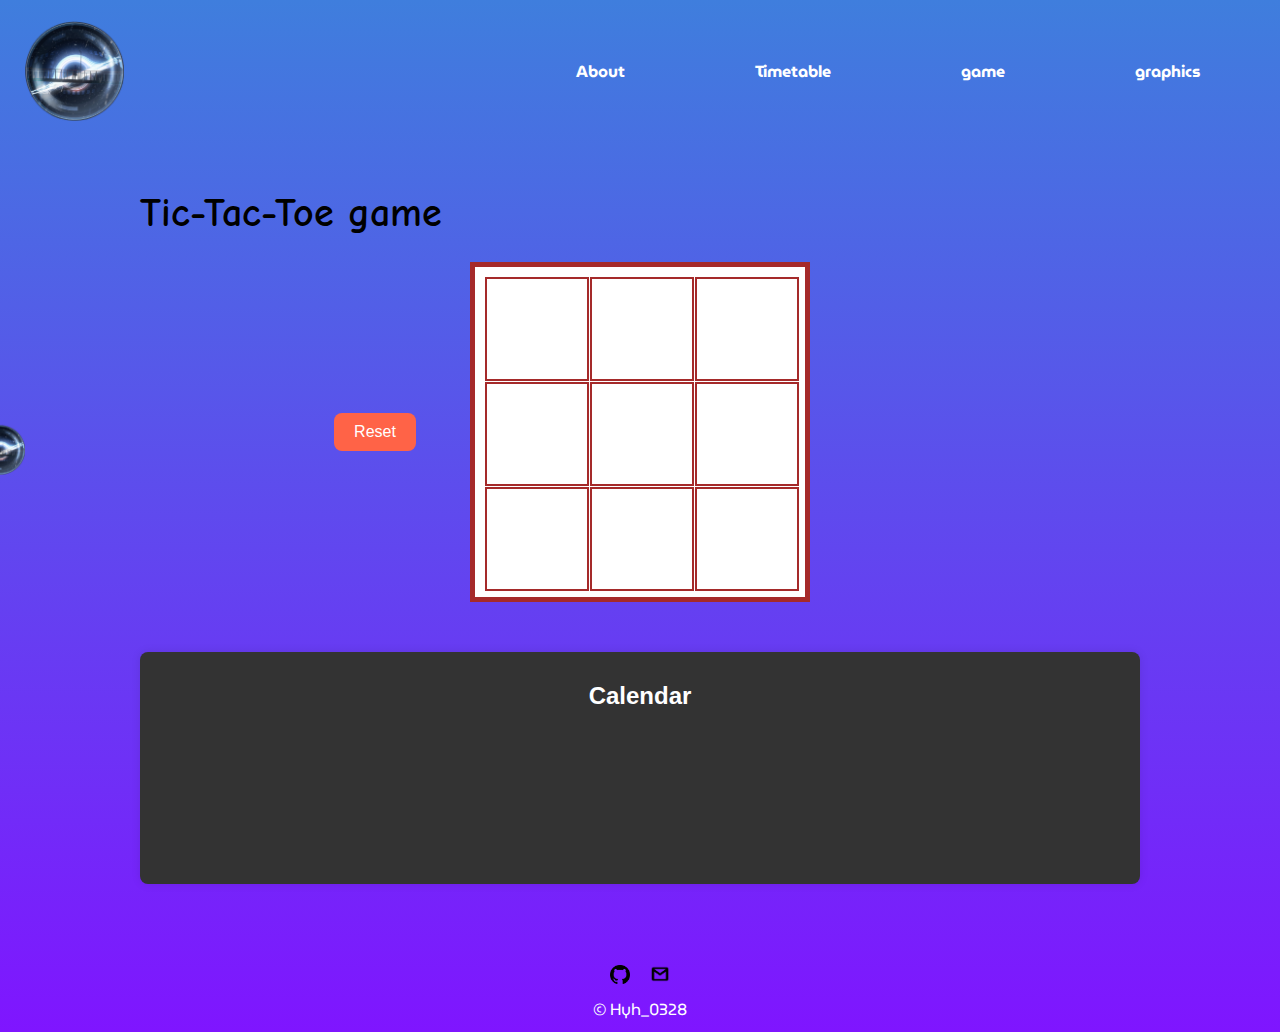
==== game.html @ 9bb5d159 "update v1" ====
<!DOCTYPE html>
<html lang="zh-TW">
  <head>
    <meta charset="UTF-8" />
    <meta name="viewport" content="width=device-width, initial-scale=1.0" />
    <link rel="stylesheet" type="text/css" href="style.css" />
    <link rel="icon" href="picture/icon.png" type="image/png" />
    <!-- font -->
    <link rel="preconnect" href="https://fonts.googleapis.com" />
    <link rel="preconnect" href="https://fonts.gstatic.com" crossorigin />
    <link
      href="https://fonts.googleapis.com/css2?family=Audiowide&family=Comic+Neue:ital,wght@0,300;0,400;0,700;1,300;1,400;1,700&family=MuseoModerno:ital,wght@0,100..900;1,100..900&display=swap"
      rel="stylesheet"
    />
    <title>Hー Game</title>
  </head>
  <body>
    <!-- top menu -->
    <header>
      <h1>
        <a href="index.html"><img src="picture/icon.png" alt="icon" /></a>
      </h1>
      <nav class="font_MuseoModerno">
        <ul>
          <li><a href="resume.html">About</a></li>
          <li><a href="timetable.html">Timetable</a></li>
          <li><a href="game.html">game</a></li>
          <li><a href="graphics.html">graphics</a></li>
        </ul>
      </nav>
    </header>
    <main class="Tic-Tac-Toe-game comic-neue-bold">
      <h1>Tic-Tac-Toe game</h1>
      <div class="container">
        <div class="game-info"><button id="reset">Reset</button></div>
        <div class="game-board">
          <div class="cell" id="cell-0"></div>
          <div class="cell" id="cell-1"></div>
          <div class="cell" id="cell-2"></div>
          <div class="cell" id="cell-3"></div>
          <div class="cell" id="cell-4"></div>
          <div class="cell" id="cell-5"></div>
          <div class="cell" id="cell-6"></div>
          <div class="cell" id="cell-7"></div>
          <div class="cell" id="cell-8"></div>
        </div>
        <div class="game-info"><p id="winner"></p></div>
      </div>
      <script>
        const cells = document.querySelectorAll(".cell");
        const resetButton = document.getElementById("reset");
        const winnerDisplay = document.getElementById("winner");
        let currentPlayer = "X";
        let gameActive = true;
        const winningConditions = [
          [0, 1, 2],
          [3, 4, 5],
          [6, 7, 8],
          [0, 3, 6],
          [1, 4, 7],
          [2, 5, 8],
          [0, 4, 8],
          [2, 4, 6],
        ];
        function checkWinner() {
          for (let condition of winningConditions) {
            const [a, b, c] = condition;
            if (
              cells[a].textContent &&
              cells[a].textContent === cells[b].textContent &&
              cells[a].textContent === cells[c].textContent
            ) {
              winnerDisplay.textContent = `${cells[a].textContent} wins!`;
              winnerDisplay.classList.add("winner");
              gameActive = false;
              return true;
            }
          }
          if ([...cells].every((cell) => cell.textContent !== "")) {
            winnerDisplay.textContent = "Draw!";
            winnerDisplay.classList.add("winner");
            gameActive = false;
            return true;
          }
          return false;
        }
        cells.forEach((cell) => {
          cell.addEventListener("click", () => {
            if (cell.textContent === "" && gameActive) {
              cell.textContent = currentPlayer;
              cell.classList.add(currentPlayer === "X" ? "x" : "o");
              if (checkWinner()) {
                return;
              }
              currentPlayer = currentPlayer === "X" ? "O" : "X";
            }
          });
        });
        resetButton.addEventListener("click", () => {
          cells.forEach((cell) => {
            cell.textContent = "";
            cell.classList.remove("x", "o");
          });
          currentPlayer = "X";
          gameActive = true;
          winnerDisplay.textContent = "";
          winnerDisplay.classList.remove("winner");
        });
      </script>
    </main>
    <main>
      <!-- Calendar -->
      <section class="calendar">
        <h2>Calendar</h2>
        <div>
          <!-- Embed Google Calendar -->
          <iframe
            src="https://calendar.google.com/calendar/embed?src=your_calendar_id&ctz=Asia%2FTaipei"
            style="border: 0"
            width="300"
            height="250"
            frameborder="0"
            scrolling="no"
            title="Google Calendar"
          ></iframe>
        </div>
      </section>
    </main>
    <!-- side menu -->
    <aside class="side-nav">
      <a href="index.html">
        <img src="picture/icon.png" alt="menu-icon" class="menu-icon" />
      </a>
      <ul class="nav-links font_MuseoModerno">
        <li><a href="resume.html">About</a></li>
        <li><a href="timetable.html">Timetable</a></li>
        <li><a href="game.html">game</a></li>
        <li><a href="graphics.html">graphics</a></li>
      </ul>
    </aside>
    <footer class="font_MuseoModerno">
      <div class="footer-icons">
        <a href="https://github.com/Rex60309">
          <img
            src="picture/github_icon.png"
            alt="GitHub icon"
            class="footer-img"
          />
        </a>
        <a href="mailto:rex50309@gmail.com">
          <img
            src="picture/gmail_icon.png"
            alt="GitHub icon"
            class="footer-img"
          />
        </a>
      </div>
      <div class="footer-copy">&copy; Hyh_0328</div>
    </footer>
  </body>
</html>
---- style.css ----
.font_MuseoModerno {
  font-family: "MuseoModerno", sans-serif;
}

.comic-neue-bold {
  font-family: "Comic Neue", cursive;
  font-weight: 700;
}

.comic-neue-regular-italic {
  font-family: "Comic Neue", cursive;
  font-weight: 400;
  font-style: italic;
}

.picture {
  height: 100px;
  width: 100px;
}

body {
  font-family: Arial, Helvetica, sans-serif;
  margin: 0;
  padding: 0;
  background: linear-gradient(0deg, #7f15ff, #3f7edd);
}

header {
  color: #fff;
  padding: 0;
  display: flex;
  justify-content: space-between;
  align-items: center;
}

header h1 img {
  margin: 0;
  height: 100px;
  width: auto;
  padding-left: 25px;
}

header h1 a {
  text-decoration: none;
  color: inherit;
}

nav ul {
  list-style: none;
  padding: 0;
  margin: 0;
  display: flex;
}

nav ul li {
  margin: 0 40px;
  padding-right: 30px;
}

nav ul li a {
  text-decoration: none;
  color: #fff;
  font-weight: bold;
  font-size: 1rem;
  transition: color 0.3s, background-color 0.3s;
  padding: 10px;
  border-radius: 5px;
}

nav ul li a:hover {
  background-color: #4700ab;
  color: #a1dff2e2;
}

main {
  max-width: 1000px;
  margin: 0 auto;
  padding: 20px;
  border-radius: 8px;
}

.index {
  box-shadow: 0 0 10px rgba(0, 0, 0, 0.1);
  background-color: #dce1e4;
}

.homePage {
  background-color: #cecece;
  color: #000000;
  border: 1px solid #ccc;
  padding: 10px;
  border-radius: 5px;
}

.resume {
  background-color: #dce1e4;
  color: #333;
}

.xml {
  background-color: #dce1e4;
  margin-top: 10px;
}

.aboutMe {
  background-color: #cecece;
  color: #222;
  border: 1px solid #ccc;
  padding: 10px;
  border-radius: 5px;
}

section {
  margin-bottom: 20px;
}

section h2 {
  color: #333;
  font-size: 1.5rem;
  margin-bottom: 10px;
}

section p {
  line-height: 1.6;
  color: #181818;
}

pre {
  background-color: #cecece;
  color: #222;
  border: 1px solid #ccc;
  padding: 10px;
  border-radius: 5px;
  overflow-x: auto;
  white-space: pre-wrap;
  word-wrap: break-word;
  font-family: "Courier New", Courier, monospace;
}

footer {
  text-align: center;
  padding: 10px 0;
  background: transparent;
  color: #fff;
  width: 100%;
}

/* graphics.html */
.svg-main,
.canvas-main {
  max-width: 800px;
  margin: 0 auto;
  padding: 10px;
  background-color: #f5f5f5;
  border-radius: 8px;
  box-shadow: 0 0 10px rgba(0, 0, 0, 0.1);
  margin-bottom: 20px;
}

h2 {
  color: #333;
  font-size: 2rem;
  text-align: center;
  margin-bottom: 20px;
}

.graphic-section {
  display: flex;
  justify-content: space-around;
  align-items: center;
  flex-wrap: wrap;
  margin-bottom: 10px;
}

.graphic {
  margin: 20px;
}

.footer-icons {
  margin-top: 20px;
}
/* graphics.html */

/* footer */
.footer-icons {
  display: flex;
  justify-content: center;
  align-items: center;
  margin-bottom: 2.5px;
}

.footer-icons a {
  display: inline-block;
  margin: 0 10px;
}

.footer-img {
  width: 20px;
  height: auto;
}

.footer-copy {
  text-align: center;
}
/* footer */

/* schedule */
.schedule {
  margin-top: 20px;
  padding: 10px;
  background-color: #ffffff;
  border-radius: 8px;
  box-shadow: 0 0 10px rgba(0, 0, 0, 0.1);
}
.schedule h2 {
  font-size: 1.5rem;
  color: #333;
  text-align: center;
  margin-bottom: 10px;
}
.schedule table {
  width: 100%;
  border-collapse: collapse;
}
.schedule th,
.schedule td {
  border: 1px solid #ddd;
  padding: 8px;
  padding-top: 15px;
  text-align: center;
}
.schedule th {
  background-color: #f2f2f2;
}
/* schedule */

img,
video,
audio {
  max-width: 100%;
  display: block;
  margin: 10px 0;
}

/* side menu */
.side-nav {
  position: fixed;
  left: -25px;
  top: 50%;
  transform: translateY(-50%);
  transition: left 0.3s;
  z-index: 1000;
  display: flex;
  align-items: center;
  background-color: transparent;
}

.menu-icon {
  cursor: pointer;
  width: 50px;
  height: auto;
}

.side-nav:hover {
  left: 0;
}

.side-nav:hover .nav-links {
  display: block;
}

.side-nav .nav-links {
  list-style: none;
  padding: 0;
  margin: 0;
  display: none;
  position: absolute;
  left: 60px;
  top: 50%;
  transform: translateY(-50%);
  background: linear-gradient(135deg, #5600a2, #1902c3);
  border-radius: 10px;
  padding: 20px;
  color: white;
  box-shadow: 0 0 10px rgba(0, 0, 0, 0.1);
}

.side-nav .nav-links::before {
  content: "";
  position: absolute;
  left: -10px;
  top: 50%;
  transform: translateY(-50%);
  border-width: 10px;
  border-style: solid;
  border-color: transparent transparent transparent #007bff;
}

.side-nav .nav-links li {
  margin: 10px 0;
}

.side-nav .nav-links li a {
  color: white;
  text-decoration: none;
  font-weight: bold;
  display: block;
  padding: 10px;
  background-color: transparent;
  text-shadow: 1px 1px 2px rgba(0, 0, 0, 0.5);
  transition: box-shadow 0.1s;
  border-radius: 10px;
}

.side-nav .nav-links li a:hover {
  background-color: transparent;
  color: #daabf9;
  box-shadow: 0 0 10px rgba(0, 0, 0, 0.2);
}
/* side menu */

/* calendar */
.calendar {
  margin-top: 10px;
  padding: 10px;
  background-color: #333;
  border-radius: 8px;
  box-shadow: 0 0 10px rgba(0, 0, 0, 0.1);
}

.calendar h2 {
  font-size: 1.5rem;
  color: #ffffff;
  margin-bottom: 10px;
}

.calendar iframe {
  width: 100%;
  height: 100%;
  border: none;
  background-color: #333;
}
/* calendar */

/* Tic-Tac-Toe game */
.Tic-Tac-Toe-game h1 {
  font-size: 2.5rem;
}

.container {
  display: flex;
  justify-content: center;
  align-items: center;
  gap: 20px;
}

.game-info {
  display: flex;
  flex-direction: column;
  justify-content: center;
  align-items: center;
  width: 150px;
}

#reset {
  background-color: #ff6347;
  border: none;
  color: white;
  padding: 10px 20px;
  text-align: center;
  text-decoration: none;
  display: inline-block;
  font-size: 16px;
  cursor: pointer;
  border-radius: 8px;
  transition: background-color 0.3s ease, transform 0.3s ease;
}

#reset:hover {
  background-color: #e5533d;
  transform: scale(1.1);
}

#winner {
  font-size: 2.5rem;
  font-weight: bold;
  color: #ec9696;
  text-align: center;
  margin-left: 20px;
}

.game-board {
  display: grid;
  grid-template-columns: repeat(3, 100px);
  grid-template-rows: repeat(3, 100px);
  gap: 5px;
  background-color: white;
  border: 5px solid brown;
  padding: 10px;
  position: relative;
}

.cell {
  width: 100px;
  height: 100px;
  display: flex;
  justify-content: center;
  align-items: center;
  font-size: 2rem;
  cursor: pointer;
  border: 2px solid brown;
}

.cell.x {
  color: black;
}

.cell.o {
  color: red;
}

.winner {
  font-weight: bold;
}

/* Tic-Tac-Toe game */

/* Media Queries */
@media screen and (max-width: 768px) {
  nav ul {
    flex-direction: column;
    align-items: flex-start;
  }

  nav ul li {
    margin: 10px 0;
  }

  header {
    flex-direction: column;
    align-items: flex-start;
  }

  header h1 img {
    padding-left: 100px;
  }

  .side-nav {
    left: 0;
  }

  .side-nav .nav-links {
    position: static;
    padding: 10px;
    box-shadow: none;
  }

  .side-nav .nav-links::before {
    display: none;
  }

  .calendar {
    height: 100px;
    width: 100px;
    right: 5px;
  }

  .index {
    width: flex-start;
    margin: 10px;
  }

  .container {
    flex-direction: column;
    gap: 10px;
  }

  .game-board {
    grid-template-columns: repeat(3, 1fr);
    grid-template-rows: repeat(3, 1fr);
    width: 90%;
    height: auto;
    margin: 0;
    padding: 5px;
    border: 3px solid brown;
  }

  .cell {
    font-size: 1.5rem;
    padding: 10px;
  }

  .game-info {
    width: auto;
    flex-direction: row;
    justify-content: space-between;
    padding: 0 20px;
  }

  #reset {
    padding: 5px 10px;
    font-size: 14px;
  }

  #winner {
    font-size: 1.2rem;
  }
}
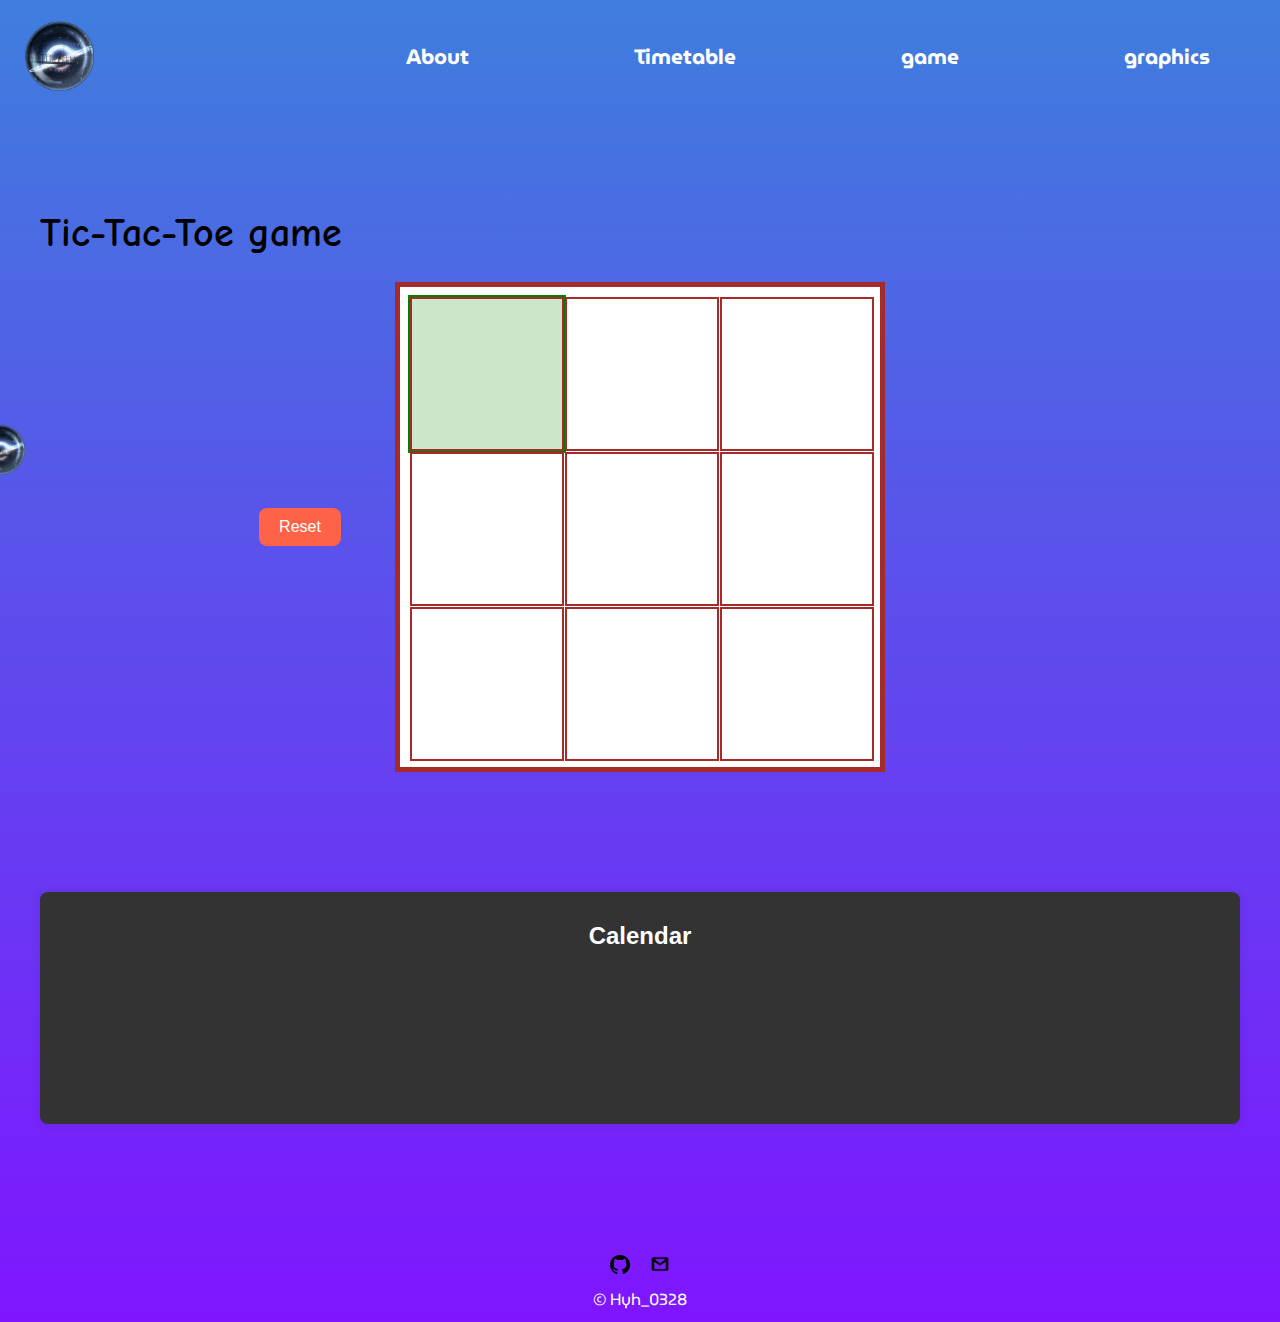
==== commit f1d65800: "hw.ver" ====
--- a/game.html
+++ b/game.html
@@ -18,33 +18,58 @@
     <!-- top menu -->
     <header>
       <h1>
-        <a href="index.html"><img src="picture/icon.png" alt="icon" /></a>
+        <a href="home.html" title="Home Page" aria-label="Back to Home"
+          ><img src="picture/icon.png" alt="Icon" aria-hidden="true"
+        /></a>
       </h1>
-      <nav class="font_MuseoModerno">
+      <nav class="font_MuseoModerno" aria-label="Main Navigation">
         <ul>
-          <li><a href="resume.html">About</a></li>
-          <li><a href="timetable.html">Timetable</a></li>
-          <li><a href="game.html">game</a></li>
-          <li><a href="graphics.html">graphics</a></li>
+          <li>
+            <a href="resume.html" title="About Me" aria-label="Go to About Page"
+              >About</a
+            >
+          </li>
+          <li>
+            <a
+              href="timetable.html"
+              title="My Timetable"
+              aria-label="View My Timetable"
+              >Timetable</a
+            >
+          </li>
+          <li>
+            <a href="game.html" title="Mini Game" aria-label="Play Mini Game"
+              >game</a
+            >
+          </li>
+          <li>
+            <a href="graphics.html" title="Graphics" aria-label="View Graphics"
+              >graphics</a
+            >
+          </li>
         </ul>
       </nav>
     </header>
     <main class="Tic-Tac-Toe-game comic-neue-bold">
       <h1>Tic-Tac-Toe game</h1>
       <div class="container">
-        <div class="game-info"><button id="reset">Reset</button></div>
+        <div class="game-info">
+          <button id="reset" aria-label="Reset Game">Reset</button>
+        </div>
         <div class="game-board">
-          <div class="cell" id="cell-0"></div>
-          <div class="cell" id="cell-1"></div>
-          <div class="cell" id="cell-2"></div>
-          <div class="cell" id="cell-3"></div>
-          <div class="cell" id="cell-4"></div>
-          <div class="cell" id="cell-5"></div>
-          <div class="cell" id="cell-6"></div>
-          <div class="cell" id="cell-7"></div>
-          <div class="cell" id="cell-8"></div>
-        </div>
-        <div class="game-info"><p id="winner"></p></div>
+          <div class="cell" id="cell-0" role="button" aria-label="Cell 0"></div>
+          <div class="cell" id="cell-1" role="button" aria-label="Cell 1"></div>
+          <div class="cell" id="cell-2" role="button" aria-label="Cell 2"></div>
+          <div class="cell" id="cell-3" role="button" aria-label="Cell 3"></div>
+          <div class="cell" id="cell-4" role="button" aria-label="Cell 4"></div>
+          <div class="cell" id="cell-5" role="button" aria-label="Cell 5"></div>
+          <div class="cell" id="cell-6" role="button" aria-label="Cell 6"></div>
+          <div class="cell" id="cell-7" role="button" aria-label="Cell 7"></div>
+          <div class="cell" id="cell-8" role="button" aria-label="Cell 8"></div>
+        </div>
+        <div class="game-info">
+          <p id="winner" aria-live="polite" aria-atomic="true"></p>
+        </div>
       </div>
       <script>
         const cells = document.querySelectorAll(".cell");
@@ -52,6 +77,7 @@
         const winnerDisplay = document.getElementById("winner");
         let currentPlayer = "X";
         let gameActive = true;
+        let currentIndex = 0; // 當前選中格子的索引
         const winningConditions = [
           [0, 1, 2],
           [3, 4, 5],
@@ -62,6 +88,15 @@
           [0, 4, 8],
           [2, 4, 6],
         ];
+
+        // 更新選中的格子樣式
+        function updateSelection() {
+          cells.forEach((cell, index) => {
+            cell.classList.toggle("selected", index === currentIndex);
+          });
+        }
+
+        // 檢查是否有玩家獲勝
         function checkWinner() {
           for (let condition of winningConditions) {
             const [a, b, c] = condition;
@@ -84,19 +119,32 @@
           }
           return false;
         }
-        cells.forEach((cell) => {
+
+        // 處理下棋邏輯
+        function playMove(index) {
+          if (cells[index].textContent === "" && gameActive) {
+            cells[index].textContent = currentPlayer;
+            cells[index].classList.add(currentPlayer === "X" ? "x" : "o");
+            if (checkWinner()) {
+              return;
+            }
+            currentPlayer = currentPlayer === "X" ? "O" : "X";
+          }
+        }
+
+        // 滑鼠點擊事件
+        cells.forEach((cell, index) => {
           cell.addEventListener("click", () => {
-            if (cell.textContent === "" && gameActive) {
-              cell.textContent = currentPlayer;
-              cell.classList.add(currentPlayer === "X" ? "x" : "o");
-              if (checkWinner()) {
-                return;
-              }
-              currentPlayer = currentPlayer === "X" ? "O" : "X";
+            if (gameActive && cell.textContent === "") {
+              currentIndex = index; // 更新選中格子索引
+              playMove(index);
+              updateSelection();
             }
           });
         });
-        resetButton.addEventListener("click", () => {
+
+        // 重置遊戲
+        function resetGame() {
           cells.forEach((cell) => {
             cell.textContent = "";
             cell.classList.remove("x", "o");
@@ -105,7 +153,59 @@
           gameActive = true;
           winnerDisplay.textContent = "";
           winnerDisplay.classList.remove("winner");
+          currentIndex = 0; // 重置到第一格
+          updateSelection();
+        }
+        resetButton.addEventListener("click", resetGame);
+
+        // 處理鍵盤事件
+        document.addEventListener("keydown", (event) => {
+          if (event.key === "r" || event.key === "R") {
+            resetGame();
+            return;
+          }
+
+          if (!gameActive) return;
+
+          const row = Math.floor(currentIndex / 3); // 計算當前行數
+          switch (event.key) {
+            case "ArrowUp":
+            case "w":
+              currentIndex = (currentIndex - 3 + 9) % 9; // 上移
+              break;
+            case "ArrowDown":
+            case "s":
+              currentIndex = (currentIndex + 3) % 9; // 下移
+              break;
+            case "ArrowLeft":
+            case "a":
+              // 左移，當行最左邊時，跳到該行最右邊
+              if (currentIndex % 3 === 0) {
+                currentIndex = currentIndex + 2; // 跳到同行最右邊
+              } else {
+                currentIndex -= 1; // 否則正常左移
+              }
+              break;
+            case "ArrowRight":
+            case "d":
+              // 右移，當行最右邊時，跳到該行最左邊
+              if (currentIndex % 3 === 2) {
+                currentIndex = currentIndex - 2; // 跳到同行最左邊
+              } else {
+                currentIndex += 1; // 否則正常右移
+              }
+              break;
+            case "Enter":
+            case "g":
+            case "G":
+              playMove(currentIndex); // 下棋
+              break;
+          }
+          updateSelection();
         });
+
+        // 初始化選中樣式
+        updateSelection();
       </script>
     </main>
     <main>
@@ -128,29 +228,27 @@
     </main>
     <!-- side menu -->
     <aside class="side-nav">
-      <a href="index.html">
-        <img src="picture/icon.png" alt="menu-icon" class="menu-icon" />
-      </a>
+      <img src="picture/icon.png" alt="menu-icon" class="menu-icon" />
       <ul class="nav-links font_MuseoModerno">
-        <li><a href="resume.html">About</a></li>
-        <li><a href="timetable.html">Timetable</a></li>
-        <li><a href="game.html">game</a></li>
-        <li><a href="graphics.html">graphics</a></li>
+        <li><a href="resume.html" title="About Me">About</a></li>
+        <li><a href="timetable.html" title="My Timetable">Timetable</a></li>
+        <li><a href="game.html" title="Mini Game">game</a></li>
+        <li><a href="graphics.html" title="Graphics">graphics</a></li>
       </ul>
     </aside>
     <footer class="font_MuseoModerno">
       <div class="footer-icons">
-        <a href="https://github.com/Rex60309">
+        <a href="https://github.com/Rex60309" title="github">
           <img
             src="picture/github_icon.png"
             alt="GitHub icon"
             class="footer-img"
           />
         </a>
-        <a href="mailto:rex50309@gmail.com">
+        <a href="mailto:rex50309@gmail.com" title="mail">
           <img
             src="picture/gmail_icon.png"
-            alt="GitHub icon"
+            alt="Mail icon"
             class="footer-img"
           />
         </a>
--- a/style.css
+++ b/style.css
@@ -35,7 +35,7 @@
 
 header h1 img {
   margin: 0;
-  height: 100px;
+  height: 70px;
   width: auto;
   padding-left: 25px;
 }
@@ -54,7 +54,7 @@
 
 nav ul li {
   margin: 0 40px;
-  padding-right: 30px;
+  padding-right: 5px;
 }
 
 nav ul li a {
@@ -362,6 +362,16 @@
   width: 150px;
 }
 
+.cell:hover {
+  background-color: rgba(171, 28, 68, 0.1); /* 淺綠色背景 */
+  border: 2px solid rgb(183, 7, 7); /* 綠色邊框 */
+}
+
+.selected {
+  background-color: rgba(0, 128, 0, 0.2); /* 淺綠色背景 */
+  outline: 2px solid green; /* 顯示邊框 */
+}
+
 #reset {
   background-color: #ff6347;
   border: none;
@@ -426,83 +436,180 @@
 /* Tic-Tac-Toe game */
 
 /* Media Queries */
-@media screen and (max-width: 768px) {
+/* 0-576px */
+@media screen and (max-width: 576px) {
+  /* 導覽列垂直排列 */
   nav ul {
     flex-direction: column;
     align-items: flex-start;
   }
-
   nav ul li {
-    margin: 10px 0;
-  }
-
-  header {
-    flex-direction: column;
-    align-items: flex-start;
-  }
-
-  header h1 img {
-    padding-left: 100px;
-  }
-
-  .side-nav {
-    left: 0;
-  }
-
-  .side-nav .nav-links {
-    position: static;
+    margin-bottom: 10px;
+  }
+
+  /* 頁面內容區域調整 */
+  main {
     padding: 10px;
-    box-shadow: none;
-  }
-
-  .side-nav .nav-links::before {
-    display: none;
-  }
-
-  .calendar {
-    height: 100px;
-    width: 100px;
-    right: 5px;
-  }
-
-  .index {
-    width: flex-start;
-    margin: 10px;
-  }
-
-  .container {
-    flex-direction: column;
-    gap: 10px;
-  }
-
+    margin: 5px;
+    border-radius: 5px;
+  }
+
+  /* 表格滾動顯示 */
+  .schedule table {
+    display: block;
+    overflow-x: auto;
+    white-space: nowrap;
+  }
+  .schedule th,
+  .schedule td {
+    font-size: 12px;
+    padding: 5px;
+  }
+
+  /* 遊戲版面縮小 */
   .game-board {
     grid-template-columns: repeat(3, 1fr);
     grid-template-rows: repeat(3, 1fr);
-    width: 90%;
-    height: auto;
+    gap: 3px;
+  }
+  .cell {
+    width: 50px;
+    height: 50px;
+    font-size: 0.8rem;
+  }
+}
+/* 576-768px */
+@media screen and (min-width: 576px) and (max-width: 768px) {
+  /* 導覽列保持水平排列，間距調整 */
+  nav ul {
+    flex-direction: row;
+    justify-content: center;
+    gap: 15px;
+  }
+  nav ul li {
     margin: 0;
-    padding: 5px;
-    border: 3px solid brown;
-  }
-
+  }
+
+  /* 內容區域適度擴展 */
+  main {
+    padding: 15px;
+    margin: 10px;
+    max-width: 90%;
+  }
+
+  /* 遊戲版面調整 */
+  .game-board {
+    grid-template-columns: repeat(3, 80px);
+    grid-template-rows: repeat(3, 80px);
+    gap: 5px;
+  }
   .cell {
+    width: 80px;
+    height: 80px;
+    font-size: 1rem;
+  }
+}
+/* 768-992px */
+@media screen and (min-width: 768px) and (max-width: 992px) {
+  /* 導覽列寬度調整，保持對齊 */
+  nav ul {
+    flex-direction: row;
+    justify-content: space-around;
+  }
+  nav ul li a {
+    font-size: 1.1rem;
+    padding: 10px 15px;
+  }
+
+  /* 內容區域調整 */
+  main {
+    padding: 20px;
+    margin: 15px auto;
+    max-width: 90%;
+  }
+
+  /* 表格調整 */
+  .schedule th,
+  .schedule td {
+    font-size: 14px;
+    padding: 8px;
+  }
+
+  /* 遊戲版面尺寸擴大 */
+  .game-board {
+    grid-template-columns: repeat(3, 100px);
+    grid-template-rows: repeat(3, 100px);
+  }
+  .cell {
+    width: 100px;
+    height: 100px;
+    font-size: 1.2rem;
+  }
+}
+/* 992-1200px */
+@media screen and (min-width: 992px) and (max-width: 1200px) {
+  /* 導覽列調整為完整寬度 */
+  nav ul {
+    justify-content: space-between;
+    gap: 20px;
+  }
+  nav ul li a {
+    font-size: 1.2rem;
+    padding: 15px 20px;
+  }
+
+  /* 內容區域寬度調整 */
+  main {
+    padding: 30px;
+    margin: 20px auto;
+    max-width: 90%;
+  }
+
+  /* 遊戲版面更大 */
+  .game-board {
+    grid-template-columns: repeat(3, 120px);
+    grid-template-rows: repeat(3, 120px);
+    gap: 10px;
+  }
+  .cell {
+    width: 120px;
+    height: 120px;
     font-size: 1.5rem;
+  }
+}
+/* >1200px */
+@media screen and (min-width: 1200px) {
+  /* 導覽列設計為更寬間距 */
+  nav ul {
+    justify-content: space-evenly;
+    gap: 30px;
+  }
+  nav ul li a {
+    font-size: 1.3rem;
+    padding: 20px 25px;
+  }
+
+  /* 內容區域設為固定寬度 */
+  main {
+    padding: 40px;
+    margin: 30px auto;
+    max-width: 1200px;
+  }
+
+  /* 表格和遊戲版面最大化 */
+  .schedule th,
+  .schedule td {
+    font-size: 16px;
     padding: 10px;
   }
 
-  .game-info {
-    width: auto;
-    flex-direction: row;
-    justify-content: space-between;
-    padding: 0 20px;
-  }
-
-  #reset {
-    padding: 5px 10px;
-    font-size: 14px;
-  }
-
-  #winner {
-    font-size: 1.2rem;
-  }
-}
+  .game-board {
+    grid-template-columns: repeat(3, 150px);
+    grid-template-rows: repeat(3, 150px);
+  }
+  .cell {
+    width: 150px;
+    height: 150px;
+    font-size: 2rem;
+  }
+}
